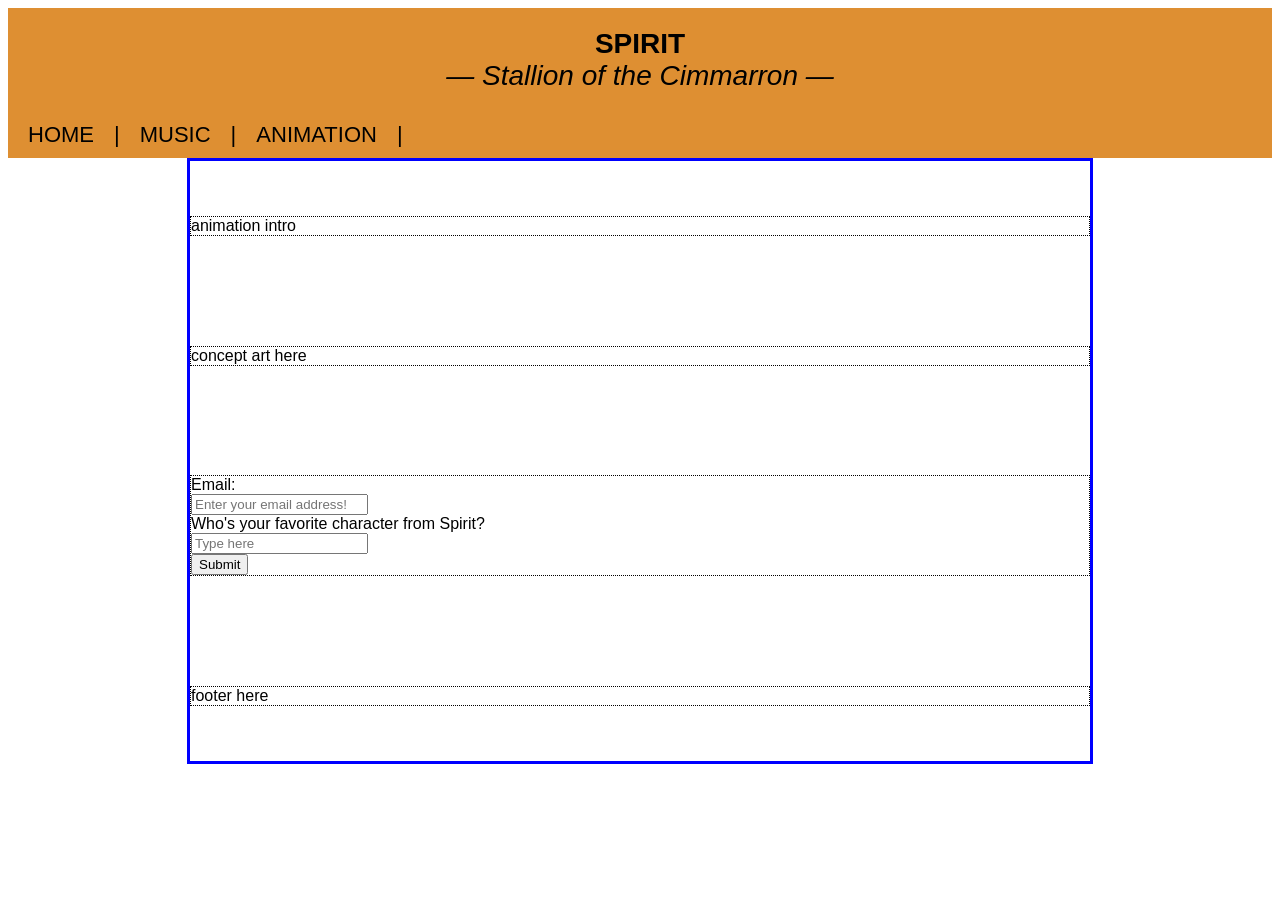
==== animation.html @ 382c9eb9 "set up" ====
<!DOCTYPE html>
<html lang="en">
<head>
    <meta charset="UTF-8">
    <link rel="stylesheet" href="final-styles.css">
    <title>Spirit: ANIMATION</title>
</head>
<body>
<header><strong>SPIRIT</strong><br> <em>— Stallion of the Cimmarron —</em></header>
    <nav>
    <a href="index.html">HOME</a> |
    <a href="music.html">MUSIC</a> |
    <a class="active" href="animation.html">ANIMATION</a> | </nav>

<section class="container">


            <div id="animation-top">
                animation intro
            </div>

            <div id="twosides-images">
                 concept art here
            </div>

            <div id="forms">
                <form>
                    <label for="email">Email:</label><br>
                    <input type="email" id="email" placeholder="Enter your email address!"><br>
                    <label for="opinion">Who's your favorite character from Spirit?</label><br>
                    <input type="text" id="opinion" placeholder="Type here"><br>
                    <input type="submit" value="Submit">
                </form>
             </div>

    <footer>footer here</footer>
</section>

</body>
</html>
---- final-styles.css ----
section.container{
    border: 3px solid blue;
    min-height: 600px;
    max-width: 900px;
    margin: 0 auto;
    display: flex;
    flex-direction: column;
    justify-content:space-around;
    font-family: ProximanNova, Lato, sans-serif;

    > * {border: 1px dotted black;}
}

Header{
    font-family: ProximaNova, Lato, sans-serif;
    background-color: #DE8F32;
    color: black;
    text-align: center;
    font-size: 28px;
    padding: 20px;
}

nav{
    font-family: ProximaNova, Lato, sans-serif;
    background-color: #DE8F32;
    color: black;
    font-size: 22px;
    display: flex;
    flex-direction: row;
    padding: 10px 0;
        a{
            text-decoration: none;
            padding: 0 20px ;
            color:black;
            &:hover{
                text-decoration: underline;
                font-size: 24px;
            }
        }
}
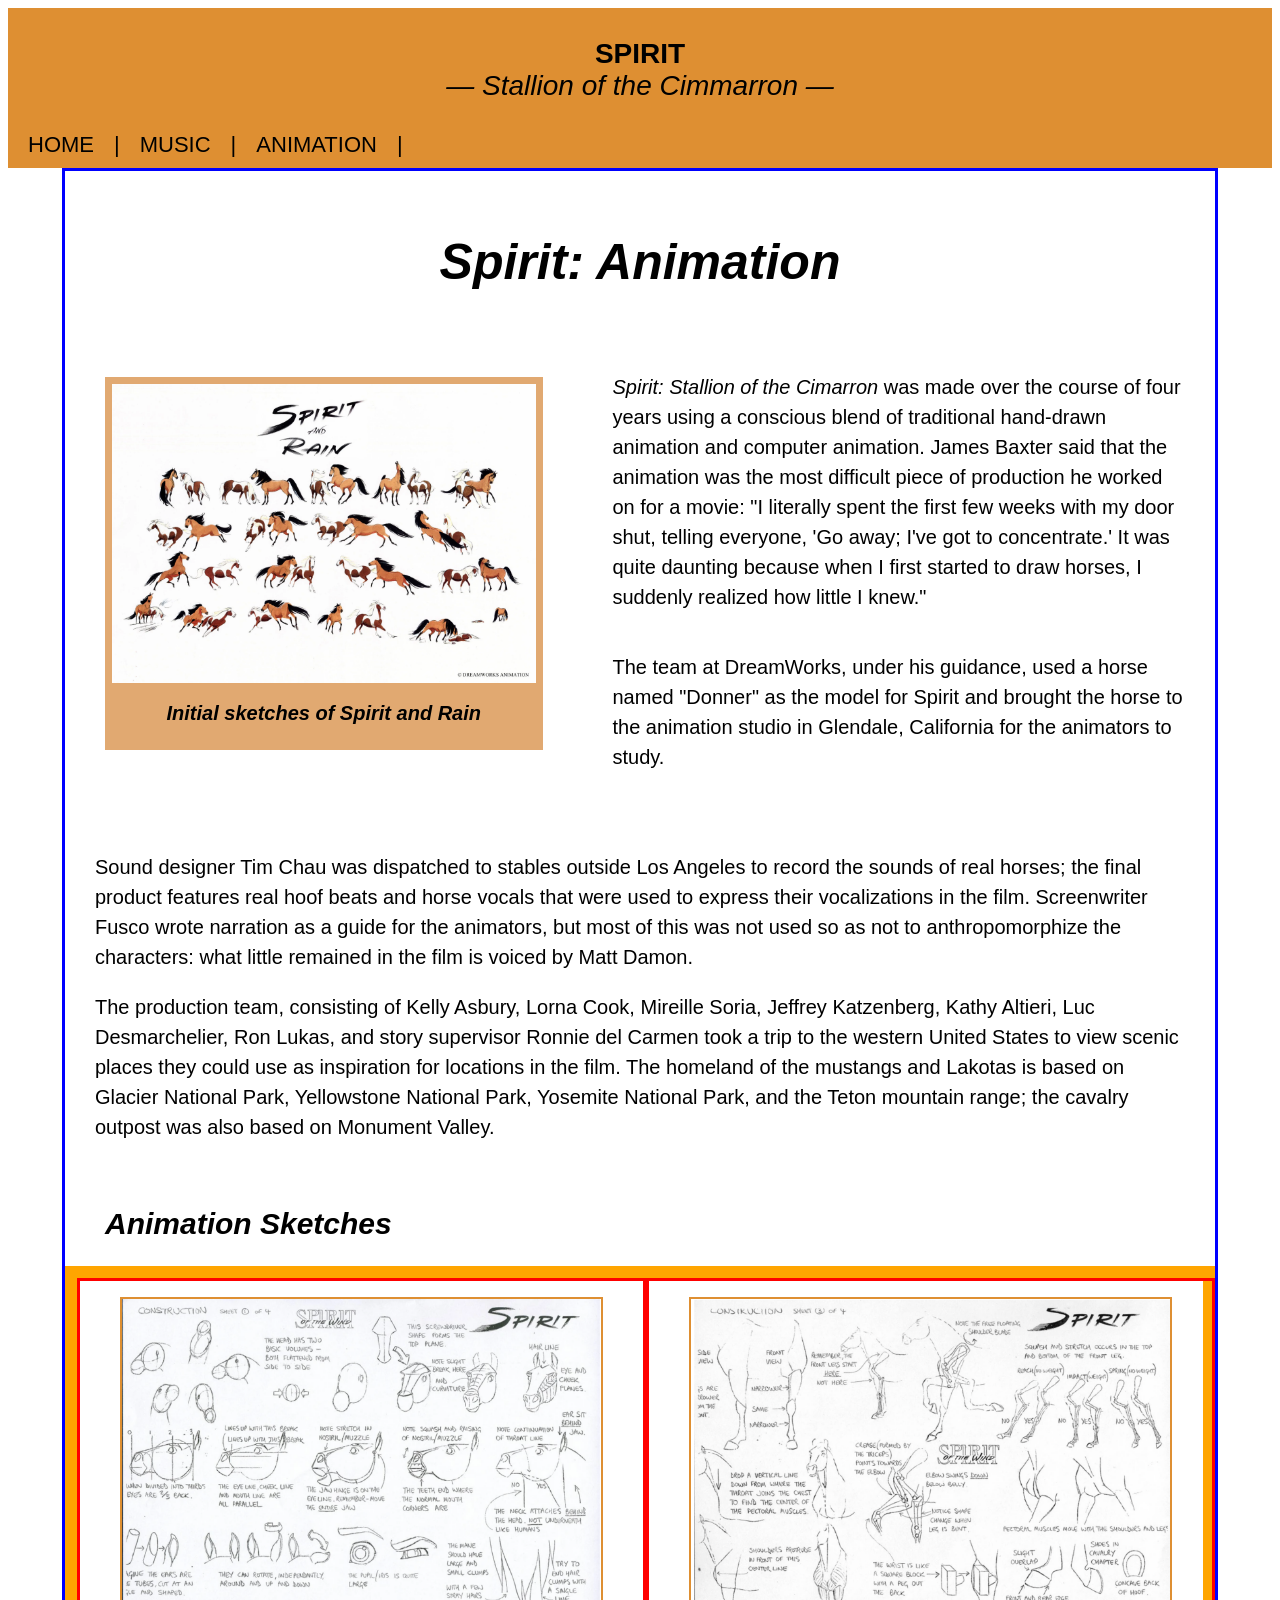
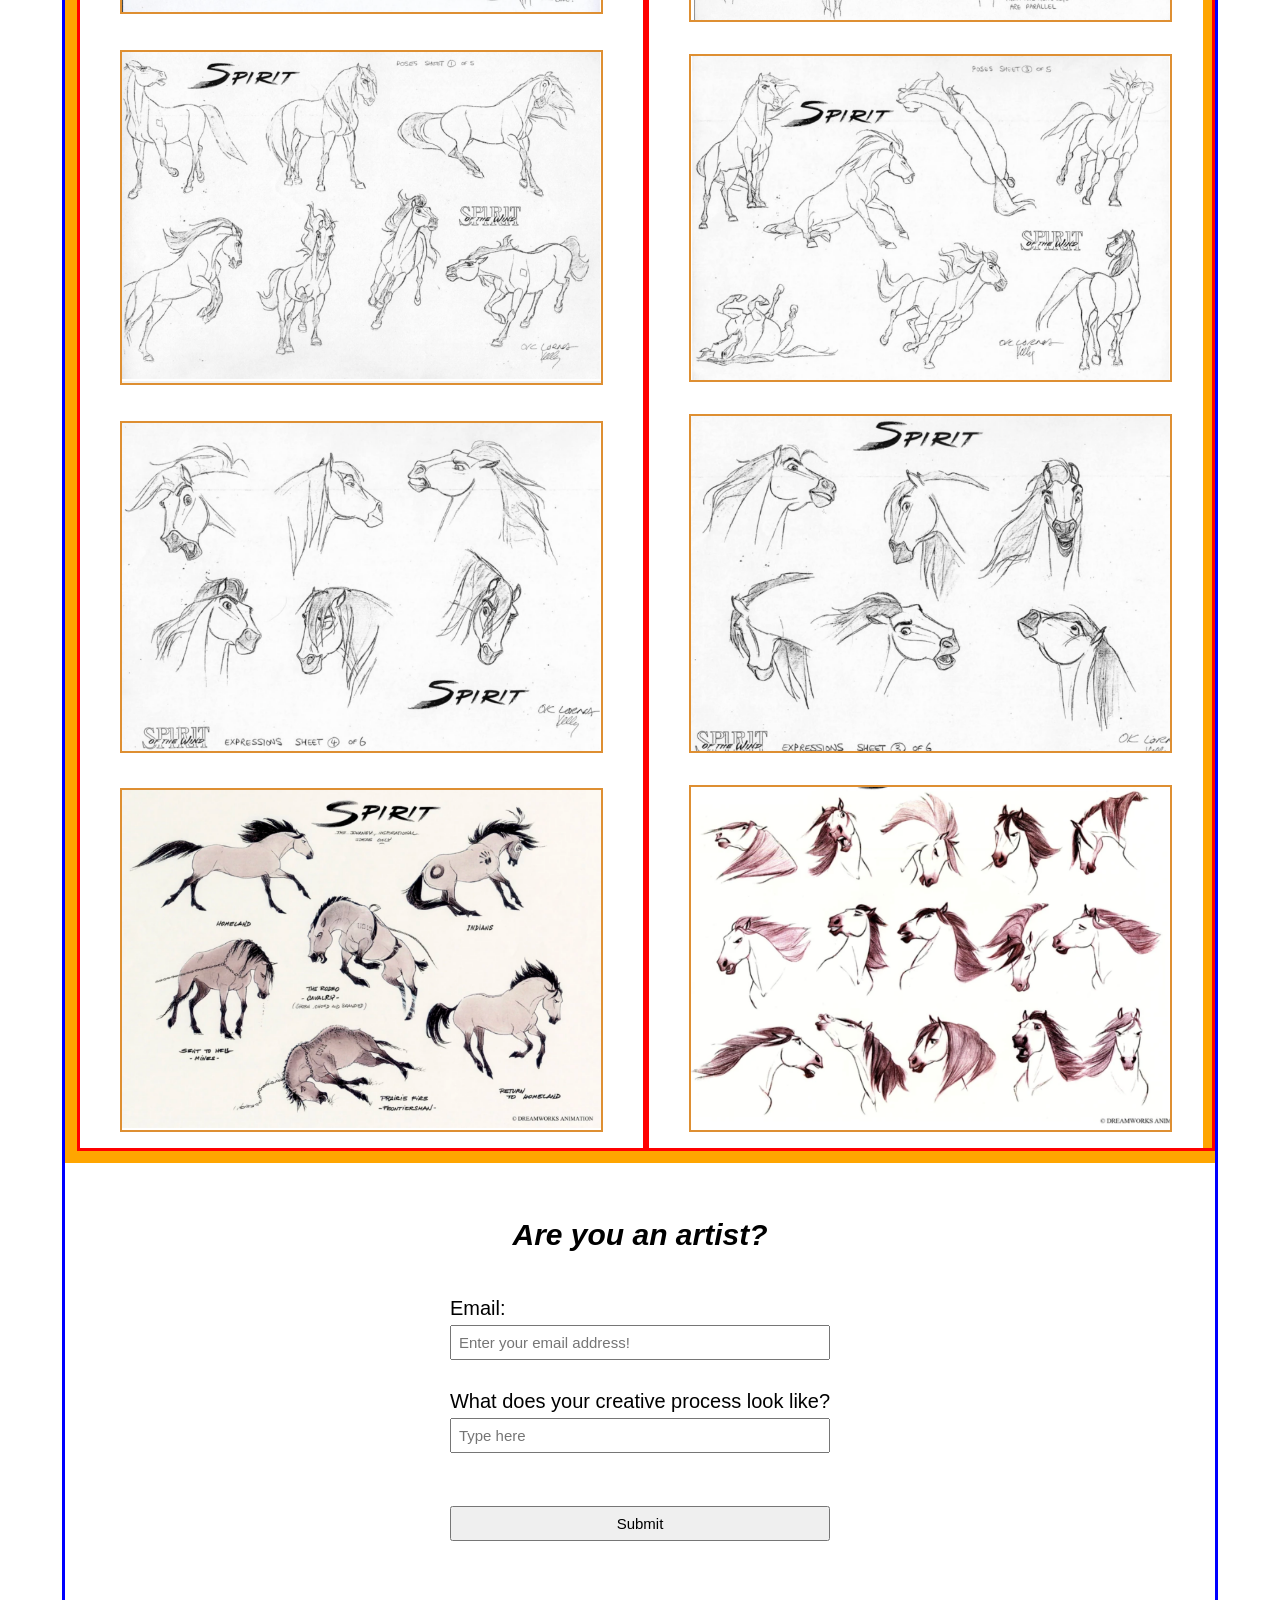
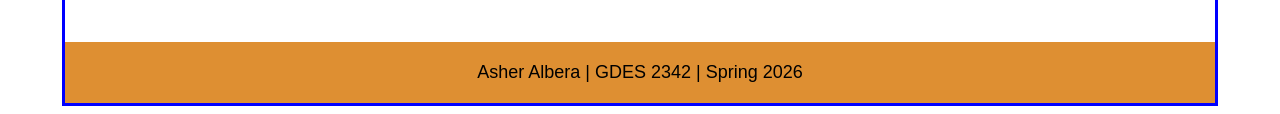
==== commit cf141e9e: "almost there" ====
--- a/animation.html
+++ b/animation.html
@@ -13,27 +13,89 @@
     <a class="active" href="animation.html">ANIMATION</a> | </nav>
 
 <section class="container">
+    <h1> Spirit: Animation</h1>
 
 
-            <div id="animation-top">
-                animation intro
+    <div id="repeat-top">
+        <section class="left-top">
+
+            <figure>
+                <img src="images/animation-repeat.webp" alt="initial sketches of spirit and rain"/>
+            <figcaption>Initial sketches of Spirit and Rain</figcaption>
+            </figure>
+        </section>
+        <section class="right-top">
+                <p>
+                    <em>Spirit: Stallion of the Cimarron</em> was made over the course of four years using a conscious blend of
+                    traditional hand-drawn animation and computer animation. James Baxter said that the animation was
+                    the most difficult piece of production he worked on for a movie: "I literally spent the first few
+                    weeks with my door shut, telling everyone, 'Go away; I've got to concentrate.'
+                    It was quite daunting because when I first started to draw horses, I suddenly realized how little I knew."
+                </p>
+                <p>
+                    The team at DreamWorks, under his guidance, used a horse named "Donner" as the model for Spirit and brought
+                    the horse to the animation studio in Glendale, California for the animators to study.
+                    </p> </section>
             </div>
+    <section class="animation-cont">
+        <p>
+        Sound designer Tim Chau was dispatched to stables outside Los Angeles to record the sounds of real horses;
+        the final product features real hoof beats and horse vocals that were used to express their vocalizations
+        in the film. Screenwriter Fusco wrote narration as a guide for the animators, but most of this was not used
+        so as not to anthropomorphize the characters: what little remained in the film is voiced by Matt Damon.
+        </p>
 
-            <div id="twosides-images">
-                 concept art here
-            </div>
+        <p>
+            The production team, consisting of Kelly Asbury, Lorna Cook, Mireille Soria, Jeffrey Katzenberg, Kathy Altieri, Luc Desmarchelier, Ron Lukas,
+            and story supervisor Ronnie del Carmen took a trip to the western United States to view scenic places they could use as
+            inspiration for locations in the film. The homeland of the mustangs and Lakotas is based on Glacier National Park,
+            Yellowstone National Park, Yosemite National Park, and the Teton mountain range;
+            the cavalry outpost was also based on Monument Valley. </p>
+    </section>
+
+    <h2>Animation Sketches </h2>
+
+    <div id="twosides-images">
+
+
+        <section class="left-image">
+            <figure style="border:solid 2px #DE8F32">
+                <img src="images/sketch0.png"/> </figure>
+            <figure style="border:solid 2px #DE8F32">
+                <img src="images/sketch1.png" /></figure>
+            <figure style="border:solid 2px #DE8F32"> <img src="images/sketch2.png"/>
+            </figure>
+            <figure style="border:solid 2px #DE8F32">
+                <img src="images/sketch3.png"/>
+            </figure>
+        </section>
+
+        <section class="right-image">
+            <figure style="border:solid 2px #DE8F32">
+                <img src="images/sketch01.png"/></figure>
+            <figure style="border:solid 2px #DE8F32">
+                <img src="images/sketch1-1.png" /></figure>
+            <figure style="border:solid 2px #DE8F32"> <img src="images/sketch2-2.png"/>
+            </figure>
+            <figure style="border:solid 2px #DE8F32">
+                <img src="images/sketch3-3.png"/>
+            </figure>
+        </section>
+    </div>
+    </div>
 
             <div id="forms">
+                <h3>Are you an artist?</h3>
                 <form>
-                    <label for="email">Email:</label><br>
-                    <input type="email" id="email" placeholder="Enter your email address!"><br>
-                    <label for="opinion">Who's your favorite character from Spirit?</label><br>
+                    <label for="email">Email:</label>
+                    <input type="email" id="email" placeholder="Enter your email address!">
+                    <label for="opinion">What does your creative process look like?</label>
                     <input type="text" id="opinion" placeholder="Type here"><br>
                     <input type="submit" value="Submit">
                 </form>
              </div>
 
-    <footer>footer here</footer>
+    <footer>Asher Albera | GDES 2342 | Spring 2026</footer>
 </section>
 
 </body>
--- a/final-styles.css
+++ b/final-styles.css
@@ -1,15 +1,127 @@
+h2{text-align: left; font-style: italic; font-weight: bold;
+    font-size: 30px;
+    padding: 0 40px;
+}
 section.container{
     border: 3px solid blue;
     min-height: 600px;
-    max-width: 900px;
+    max-width: 1150px;
     margin: 0 auto;
-    display: flex;
-    flex-direction: column;
-    justify-content:space-around;
+    padding-top: 20px;
     font-family: ProximanNova, Lato, sans-serif;
+    h1{
+        text-align: center; font-style: italic; font-weight: bold;
+        font-size: 50px;
+    }
+    h3{
+        text-align: left; font-style: italic; font-weight: bold;
+        font-size: 30px; padding-top: 25px;
+    }
+    h4{
+    text-align: center; font-style: italic; font-weight: normal;
+    font-size: 20px; padding: 10px 0 0 0; margin: 10px;
+    }
+}
+
+
+    div#repeat-top{
+        display: flex; justify-content: space-between;
+        font-size: 20px;
+        line-height: 30px;
+
+       section.left-top{ width: 45%; display: flex; flex-direction: column; justify-content: space-between;
+           padding-top: 25px;
+           figure{
+               display: flex; flex-direction: column; justify-content: space-between;
+               background-color: #e1a971;
+               border: 7px solid #e1a971;
+
+               figcaption{font-size: 20px; font-weight: bold; font-style: italic;
+                   text-align: center;
+                   padding: 15px;}
+           }
+
+       }
+        section.right-top{
+            width: 55%; display: flex; flex-direction: column;
+            padding: 20px 30px;
+
+        }
+    }
+section.animation-cont{ font-size: 20px;
+    line-height: 30px; padding: 20px 30px;
+
+}
+    div#videos{
+        display: flex; justify-content: space-between;
+        border: 3px solid magenta;
+
+    section.video-left{
+        display: flex; flex-direction: column; justify-content: space-between;
+        width: 45%; border: 3px solid red; padding: 10px;
+    }
+    section.video-right {
+        display: flex;
+        flex-direction: column;
+        justify-content: space-between;
+        width: 45%;
+        border: 3px solid red;
+        padding: 10px;
+
+    }
 
     > * {border: 1px dotted black;}
 }
+
+    div#twosides-images{
+        display: flex; justify-content: space-between;
+        border:  12px solid orange;
+
+        section.left-image{ display: flex; flex-direction: column; justify-content: space-between;
+            border: 3px solid red; width: 50%;}
+
+        section.right-image{ display: flex; flex-direction: column; justify-content: space-between;
+            border: 3px solid red; width: 50%;
+        }
+        figure{
+            display: flex; flex-direction: column; justify-content: space-between;
+            background-color: #e1a971;
+            border: 7px solid #e1a971
+            padding:0;
+
+            figcaption{padding: 15px;
+                font-size: 20px; font-weight: bold; font-style: italic;
+                text-align: center;}
+        }
+    }
+
+    div#forms{
+        font-size: 20px;
+        display: flex; flex-direction: column;
+        justify-content: space-between;
+        align-items: center;
+
+        form{ padding: 15px;
+            min-height: 330px;
+            display: flex; flex-direction: column;
+            max-width: 50%;
+            color: black;
+            label{padding: 0 0 5px 0;
+            }
+
+            input{
+                font-size: 15px;
+                margin-bottom: 30px;
+                padding: 7px;
+                font-weight: normal;
+                &:hover{ border: 2px #DE8F32 solid;}
+                }
+            input[type=submit]{ &:hover{ background-color: #e1a971;}
+            }
+
+        }
+
+        }
 
 Header{
     font-family: ProximaNova, Lato, sans-serif;
@@ -18,6 +130,7 @@
     text-align: center;
     font-size: 28px;
     padding: 20px;
+    padding-top: 30px;
 }
 
 nav{
@@ -37,4 +150,12 @@
                 font-size: 24px;
             }
         }
+}
+footer{
+    font-family: ProximaNova, Lato, sans-serif;
+    background-color: #DE8F32;
+    color: black;
+    text-align: center;
+    font-size: 18px;
+    padding: 20px;
 }
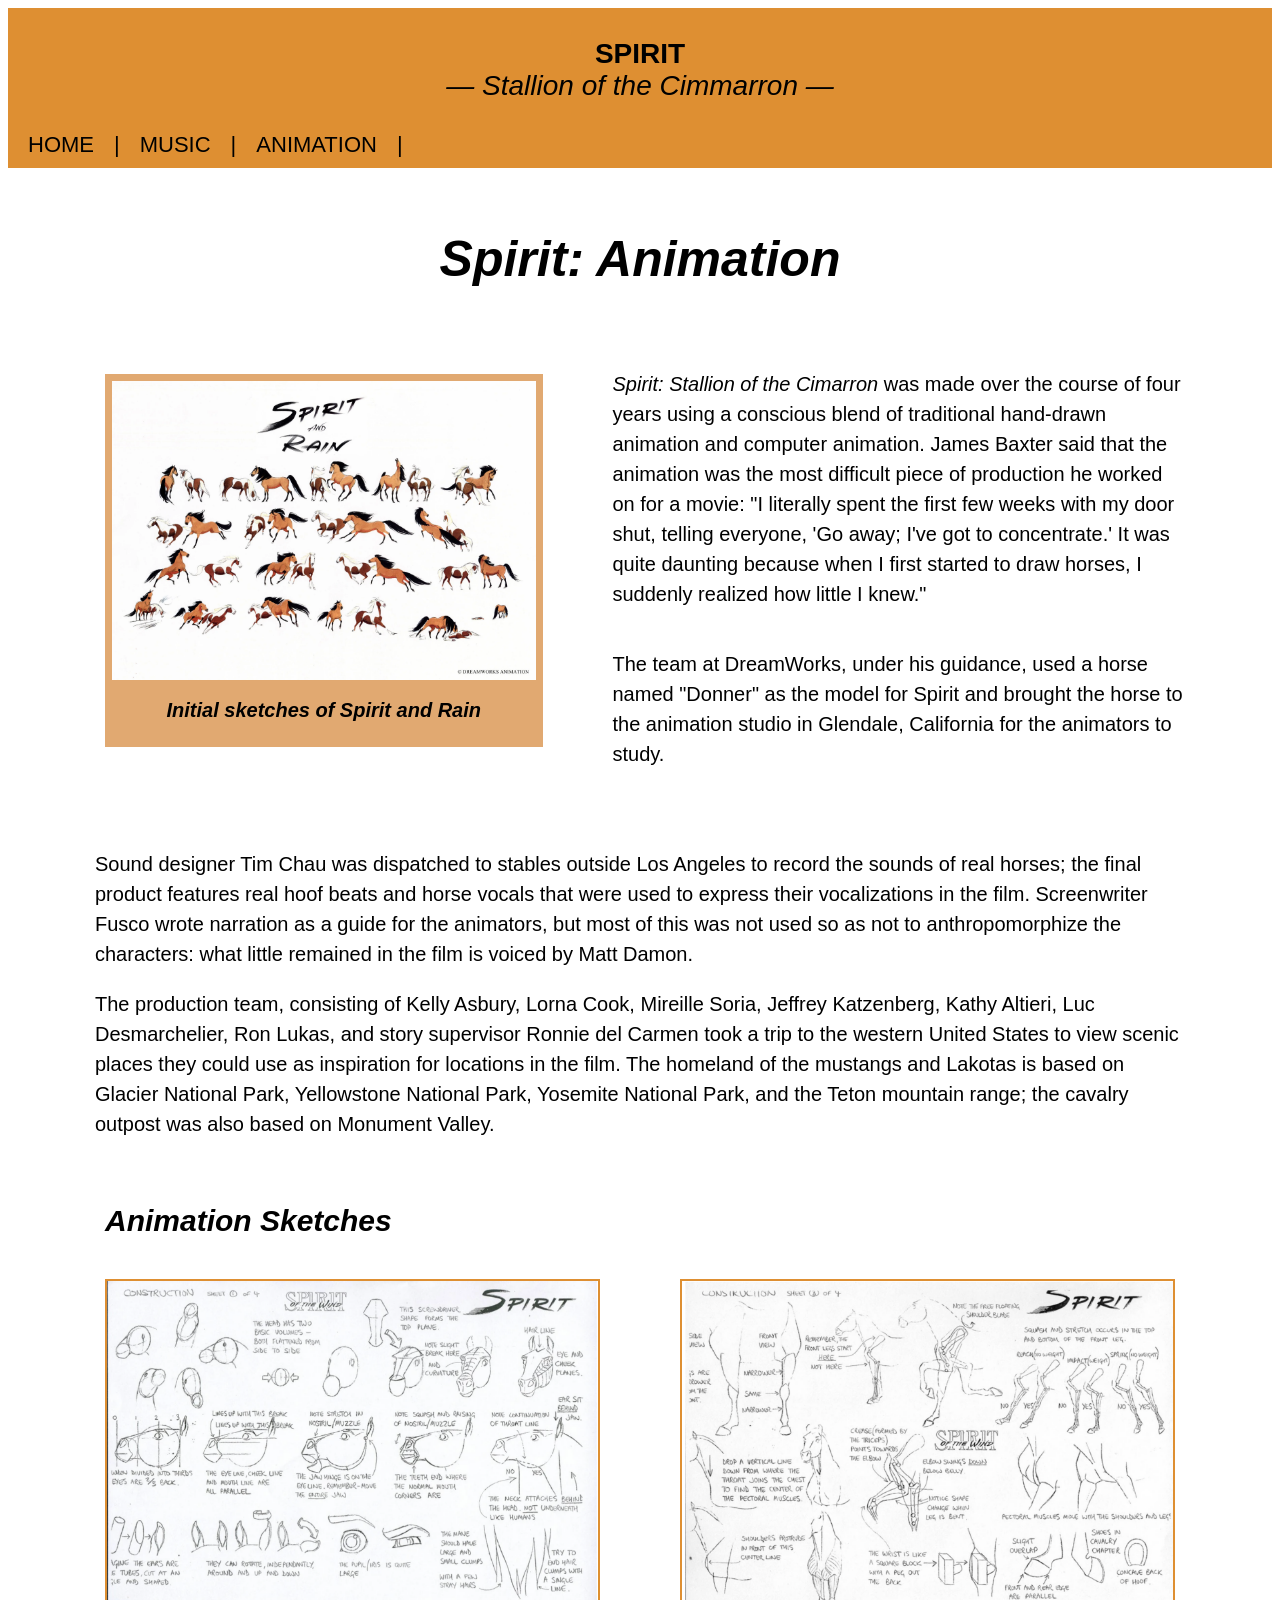
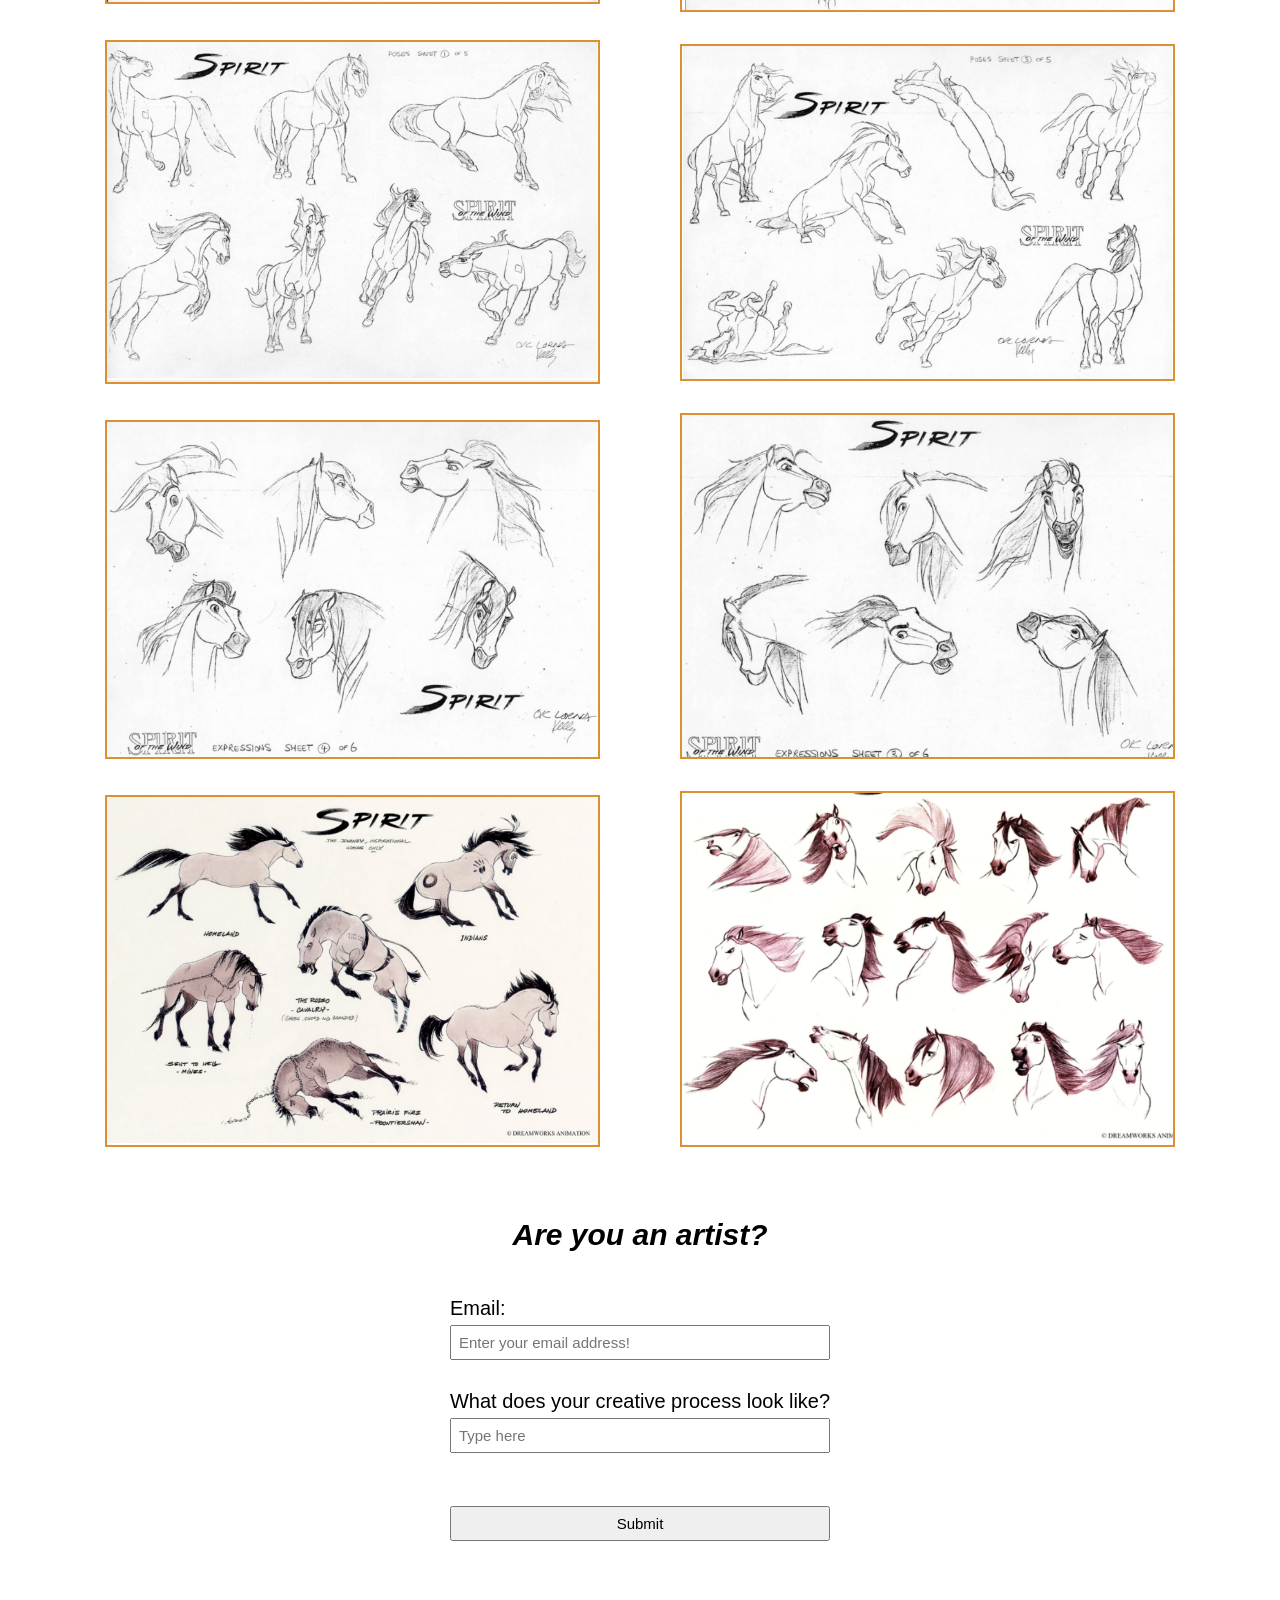
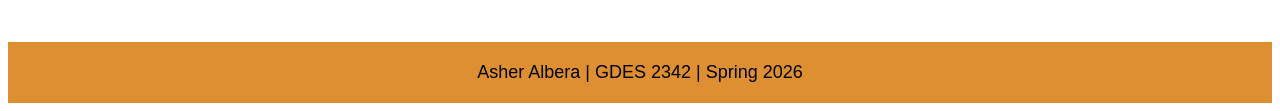
==== commit 21fd564e: "fixed footer" ====
--- a/animation.html
+++ b/animation.html
@@ -95,8 +95,8 @@
                 </form>
              </div>
 
-    <footer>Asher Albera | GDES 2342 | Spring 2026</footer>
+
 </section>
-
+<footer>Asher Albera | GDES 2342 | Spring 2026</footer>
 </body>
 </html>
--- a/final-styles.css
+++ b/final-styles.css
@@ -2,127 +2,183 @@
     font-size: 30px;
     padding: 0 40px;
 }
-section.container{
-    border: 3px solid blue;
+section.container {
     min-height: 600px;
     max-width: 1150px;
     margin: 0 auto;
     padding-top: 20px;
     font-family: ProximanNova, Lato, sans-serif;
-    h1{
-        text-align: center; font-style: italic; font-weight: bold;
+
+    h1 {
+        text-align: center;
+        font-style: italic;
+        font-weight: bold;
         font-size: 50px;
     }
-    h3{
-        text-align: left; font-style: italic; font-weight: bold;
-        font-size: 30px; padding-top: 25px;
-    }
-    h4{
-    text-align: center; font-style: italic; font-weight: normal;
-    font-size: 20px; padding: 10px 0 0 0; margin: 10px;
-    }
-}
-
-
-    div#repeat-top{
-        display: flex; justify-content: space-between;
+
+    h3 {
+        text-align: left;
+        font-style: italic;
+        font-weight: bold;
+        font-size: 30px;
+        padding-top: 25px;
+    }
+
+    h4 {
+        text-align: center;
+        font-style: italic;
+        font-weight: normal;
+        font-size: 20px;
+        padding: 10px 0 0 0;
+        margin: 10px;
+    }
+
+
+    div#repeat-top {
+        display: flex;
+        justify-content: space-between;
         font-size: 20px;
         line-height: 30px;
 
-       section.left-top{ width: 45%; display: flex; flex-direction: column; justify-content: space-between;
-           padding-top: 25px;
-           figure{
-               display: flex; flex-direction: column; justify-content: space-between;
-               background-color: #e1a971;
-               border: 7px solid #e1a971;
-
-               figcaption{font-size: 20px; font-weight: bold; font-style: italic;
-                   text-align: center;
-                   padding: 15px;}
-           }
-
-       }
-        section.right-top{
-            width: 55%; display: flex; flex-direction: column;
+        section.left-top {
+            width: 45%;
+            display: flex;
+            flex-direction: column;
+            justify-content: space-between;
+            padding-top: 25px;
+
+            figure {
+                display: flex;
+                flex-direction: column;
+                justify-content: space-between;
+                background-color: #e1a971;
+                border: 7px solid #e1a971;
+
+                figcaption {
+                    font-size: 20px;
+                    font-weight: bold;
+                    font-style: italic;
+                    text-align: center;
+                    padding: 15px;
+                }
+            }
+
+        }
+
+        section.right-top {
+            width: 55%;
+            display: flex;
+            flex-direction: column;
             padding: 20px 30px;
 
         }
     }
-section.animation-cont{ font-size: 20px;
-    line-height: 30px; padding: 20px 30px;
-
-}
-    div#videos{
-        display: flex; justify-content: space-between;
-        border: 3px solid magenta;
-
-    section.video-left{
-        display: flex; flex-direction: column; justify-content: space-between;
-        width: 45%; border: 3px solid red; padding: 10px;
-    }
-    section.video-right {
+
+    section.animation-cont {
+        font-size: 20px;
+        line-height: 30px;
+        padding: 20px 30px;
+
+    }
+
+    div#videos {
+        display: flex;
+        justify-content: space-between;
+
+        section.video-left {
+            display: flex;
+            flex-direction: column;
+            justify-content: space-between;
+            width: 45%;
+            margin-bottom: 30px;
+        }
+
+        section.video-right {
+            display: flex;
+            flex-direction: column;
+            justify-content: space-between;
+            width: 45%;
+            margin-bottom: 30px;
+
+        }
+    }
+
+    div#twosides-images {
+        display: flex;
+        justify-content: space-between;
+
+        section.left-image {
+            display: flex;
+            flex-direction: column;
+            justify-content: space-between;
+            width: 50%;
+        }
+
+        section.right-image {
+            display: flex;
+            flex-direction: column;
+            justify-content: space-between;
+            width: 50%;
+        }
+
+        figure {
+            display: flex;
+            flex-direction: column;
+            justify-content: space-between;
+            background-color: #e1a971;
+            border: 7px solid #e1a971;
+            padding: 0;
+
+            figcaption {
+                padding: 15px;
+                font-size: 20px;
+                font-weight: bold;
+                font-style: italic;
+                text-align: center;
+            }
+        }
+    }
+
+    div#forms {
+        font-size: 20px;
         display: flex;
         flex-direction: column;
         justify-content: space-between;
-        width: 45%;
-        border: 3px solid red;
-        padding: 10px;
-
-    }
-
-    > * {border: 1px dotted black;}
-}
-
-    div#twosides-images{
-        display: flex; justify-content: space-between;
-        border:  12px solid orange;
-
-        section.left-image{ display: flex; flex-direction: column; justify-content: space-between;
-            border: 3px solid red; width: 50%;}
-
-        section.right-image{ display: flex; flex-direction: column; justify-content: space-between;
-            border: 3px solid red; width: 50%;
-        }
-        figure{
-            display: flex; flex-direction: column; justify-content: space-between;
-            background-color: #e1a971;
-            border: 7px solid #e1a971
-            padding:0;
-
-            figcaption{padding: 15px;
-                font-size: 20px; font-weight: bold; font-style: italic;
-                text-align: center;}
-        }
-    }
-
-    div#forms{
-        font-size: 20px;
-        display: flex; flex-direction: column;
-        justify-content: space-between;
         align-items: center;
 
-        form{ padding: 15px;
+        form {
+            padding: 15px;
             min-height: 330px;
-            display: flex; flex-direction: column;
+            display: flex;
+            flex-direction: column;
             max-width: 50%;
             color: black;
-            label{padding: 0 0 5px 0;
-            }
-
-            input{
+
+            label {
+                padding: 0 0 5px 0;
+            }
+
+            input {
                 font-size: 15px;
                 margin-bottom: 30px;
                 padding: 7px;
                 font-weight: normal;
-                &:hover{ border: 2px #DE8F32 solid;}
+
+                &:hover {
+                    border: 2px #DE8F32 solid;
                 }
-            input[type=submit]{ &:hover{ background-color: #e1a971;}
-            }
-
-        }
-
-        }
-
+            }
+
+            input[type=submit] {
+                &:hover {
+                    background-color: #e1a971;
+                }
+            }
+
+        }
+
+    }
+}
 Header{
     font-family: ProximaNova, Lato, sans-serif;
     background-color: #DE8F32;
@@ -131,6 +187,7 @@
     font-size: 28px;
     padding: 20px;
     padding-top: 30px;
+
 }
 
 nav{
@@ -141,6 +198,7 @@
     display: flex;
     flex-direction: row;
     padding: 10px 0;
+
         a{
             text-decoration: none;
             padding: 0 20px ;
@@ -158,4 +216,5 @@
     text-align: center;
     font-size: 18px;
     padding: 20px;
+
 }
